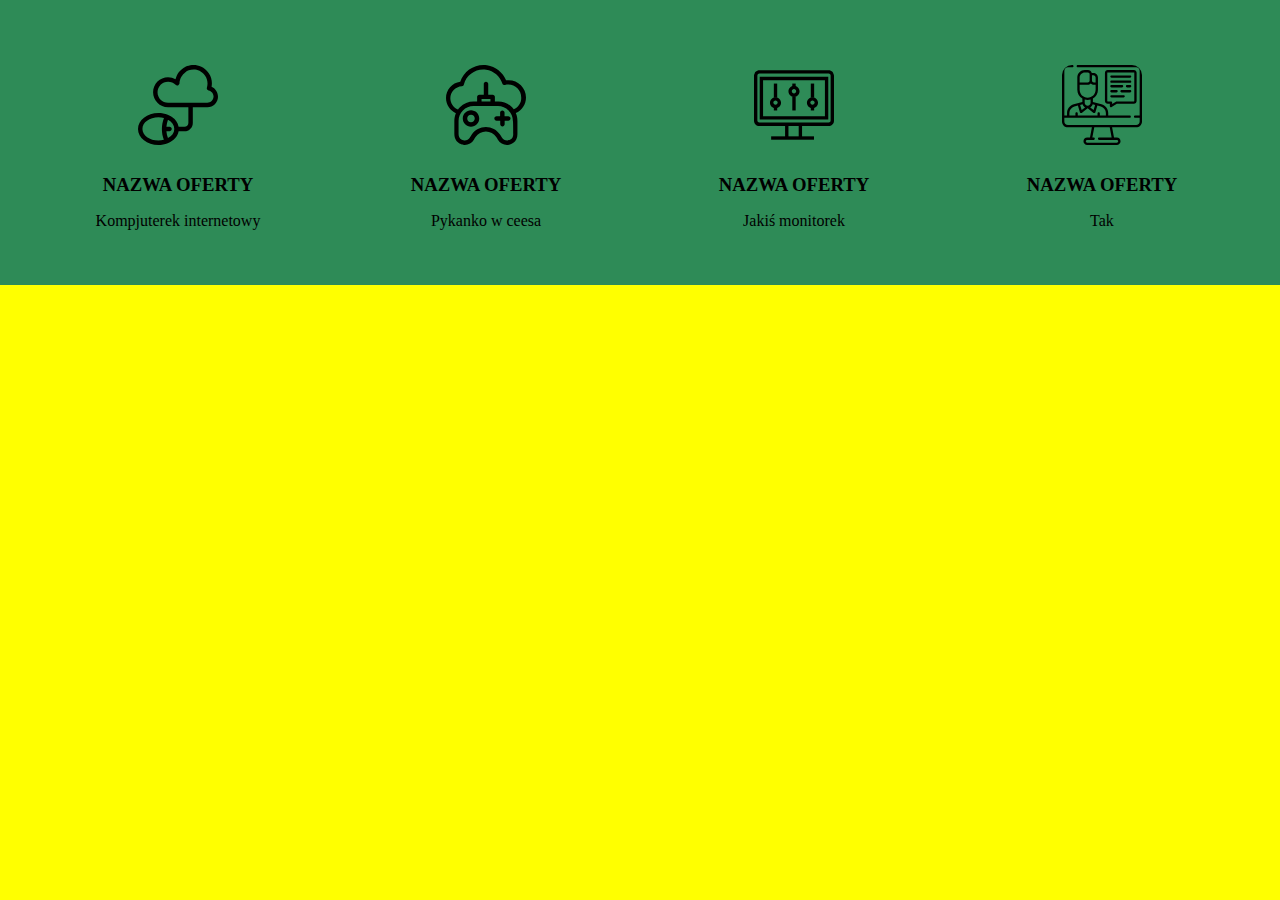
==== flexbox-projekt/index.html @ 3b9eee7c "27.2.2020 koniec. Flex, Hoover, Strona animowana" ====
<!DOCTYPE html>
<html lang="pl">
<head>
    <meta charset="UTF-8">
    <meta name="viewport" content="width=device-width, initial-scale=1.0">
    <meta http-equiv="X-UA-Compatible" content="ie=edge">
    <title>Superkozacki Projekt</title>
    <link rel="stylesheet" href="style.css">
</head>
<body>
    <div class="offers">
        <!-- <h2 class="offers__title">Ofjerty</h2> -->
        <a href="#" class="offers__single-offer">
            <img class="offers__single-offer-icon" src="img/cloud-computing.svg" alt="Tak">
            <h3 class="offers__single-offer-title">Nazwa oferty</h3>
            <p class="offers__single-offer-intro">Kompjuterek internetowy</p>
        </a>
        <a href="#" class="offers__single-offer">
            <img class="offers__single-offer-icon" src="img/cloud-game.svg" alt="Tak">
            <h3 class="offers__single-offer-title">Nazwa oferty</h3>
            <p class="offers__single-offer-intro">Pykanko w ceesa</p>
        </a>
        <a href="#" class="offers__single-offer">
            <img class="offers__single-offer-icon" src="img/monitor.svg" alt="Tak">
            <h3 class="offers__single-offer-title">Nazwa oferty</h3>
            <p class="offers__single-offer-intro">Jakiś monitorek</p>
        </a>
        <a href="#" class="offers__single-offer">
            <img class="offers__single-offer-icon" src="img/video-conference.svg" alt="Tak">
            <h3 class="offers__single-offer-title">Nazwa oferty</h3>
            <p class="offers__single-offer-intro">Tak</p>
        </a>
    </div>
</body>
</html>
---- flexbox-projekt/style.css ----
* {
  -webkit-box-sizing: border-box;
          box-sizing: border-box;
}

body {
  background-color: yellow;
  margin: 0;
}

.offers {
  width: 100vw;
  background-color: seagreen;
  padding: 30px 0;
  display: -webkit-box;
  display: -ms-flexbox;
  display: flex;
  -webkit-box-pack: space-evenly;
      -ms-flex-pack: space-evenly;
          justify-content: space-evenly;
  -ms-flex-wrap: wrap;
      flex-wrap: wrap;
}

.offers__single-offer {
  width: 220px;
  margin: 20px;
  text-decoration: none;
  display: -webkit-box;
  display: -ms-flexbox;
  display: flex;
  -webkit-box-orient: vertical;
  -webkit-box-direction: normal;
      -ms-flex-direction: column;
          flex-direction: column;
  -webkit-box-align: center;
      -ms-flex-align: center;
          align-items: center;
  border-radius: 30px;
  padding: 5px;
}

.offers__single-offer:hover .offers__single-offer-icon {
  background-color: darkgreen;
  -webkit-transform: translateY(-10px);
          transform: translateY(-10px);
}

.offers__single-offer-icon {
  height: 100px;
  border-radius: 20px;
  border: darkgreen;
  padding: 10px;
  -webkit-transition: .2s;
  transition: .2s;
}

.offers__single-offer-title {
  text-align: center;
  margin-bottom: 0;
  color: black;
  text-transform: uppercase;
}

.offers__single-offer-intro {
  text-align: center;
  margin-bottom: 0;
  color: black;
}
/*# sourceMappingURL=style.css.map */
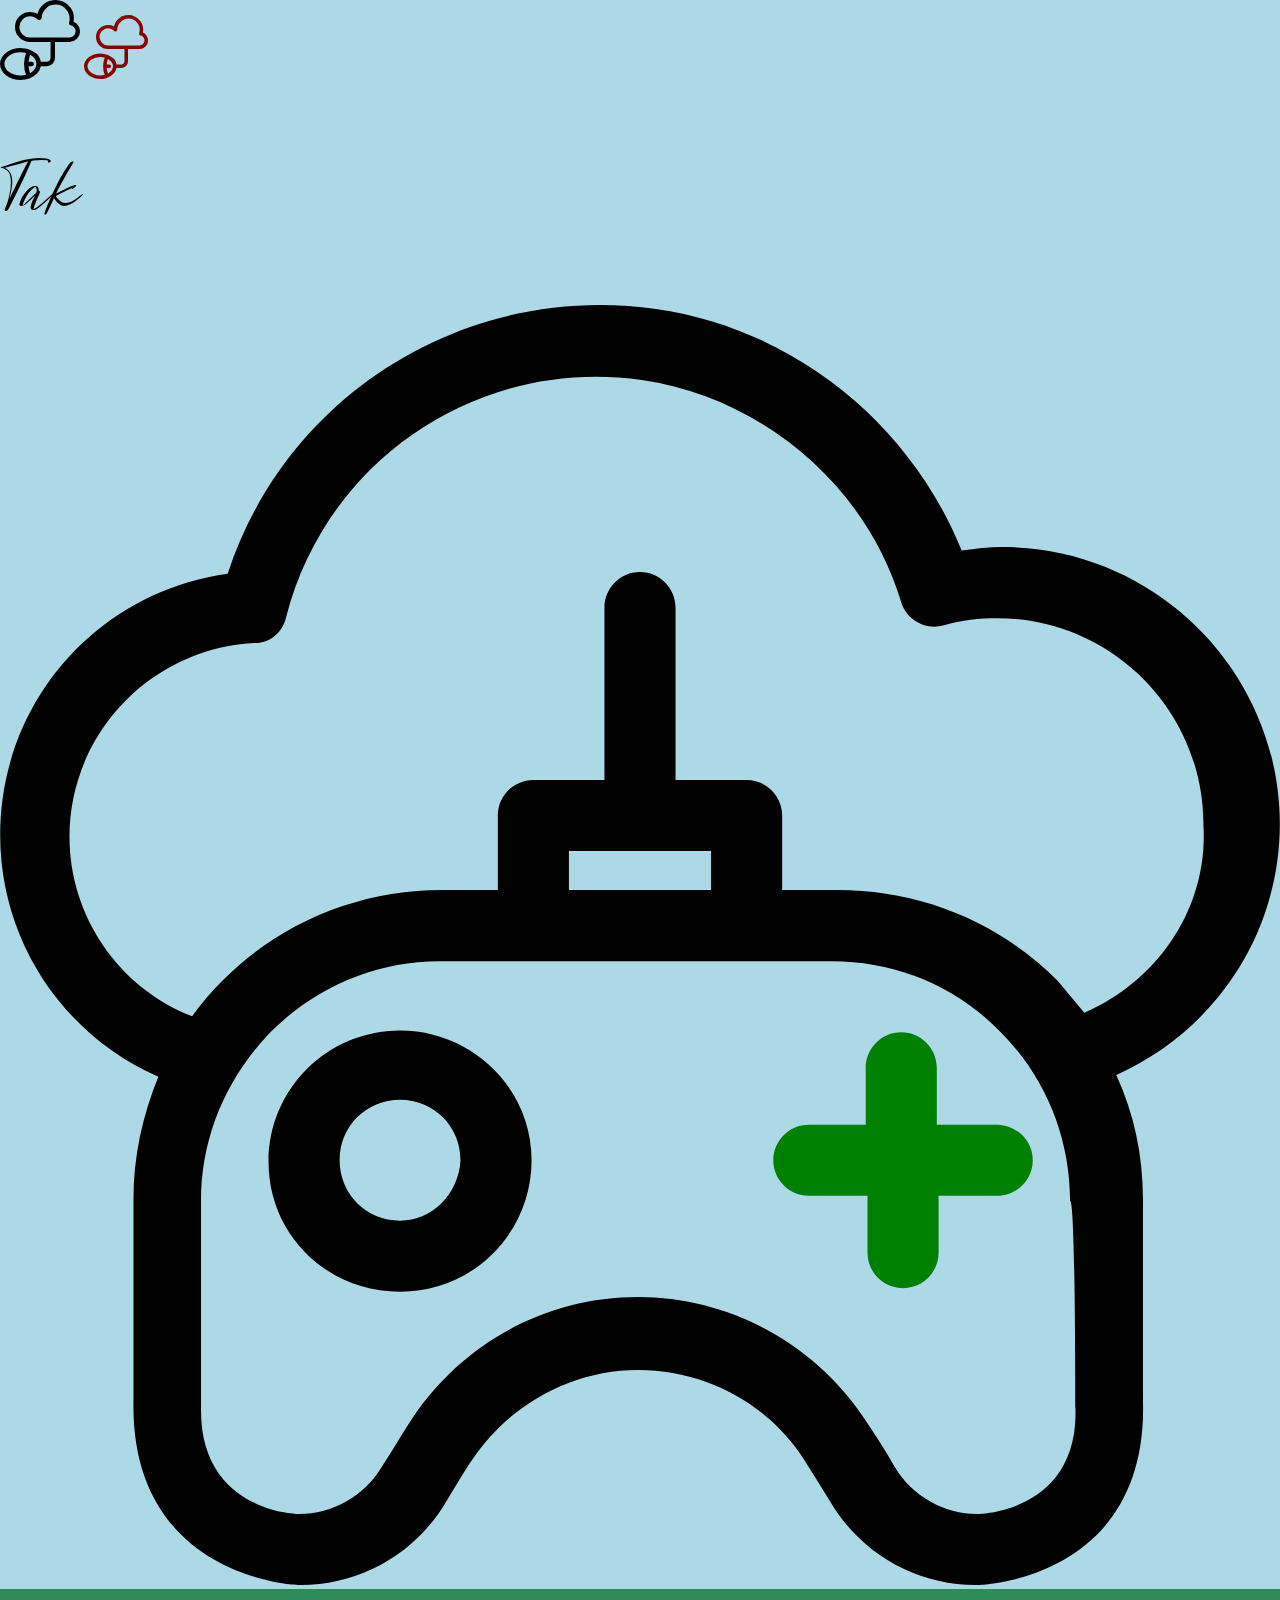
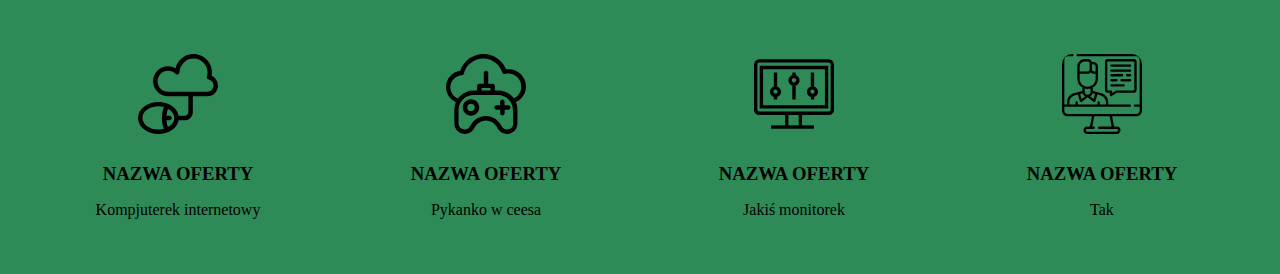
==== commit c3934a6a: "5.3.2020 koniec - media, container" ====
--- a/flexbox-projekt/index.html
+++ b/flexbox-projekt/index.html
@@ -5,9 +5,89 @@
     <meta name="viewport" content="width=device-width, initial-scale=1.0">
     <meta http-equiv="X-UA-Compatible" content="ie=edge">
     <title>Superkozacki Projekt</title>
-    <link rel="stylesheet" href="style.css">
+    <link rel="stylesheet" href="style.min.css">
 </head>
+
 <body>
+    <span class="icon-2"></span>
+    <span class="icon">&#xe900;</span>
+    <p class="gilmore">Tak</p>
+
+    <?xml version="1.0" encoding="iso-8859-1"?>
+    <!-- Generator: Adobe Illustrator 19.0.0, SVG Export Plug-In . SVG Version: 6.00 Build 0)  -->
+    <svg version="1.1" id="Layer_1" xmlns="http://www.w3.org/2000/svg" xmlns:xlink="http://www.w3.org/1999/xlink" x="0px" y="0px"
+         viewBox="0 0 505.127 505.127" style="enable-background:new 0 0 505.127 505.127;" xml:space="preserve">
+    <g>
+        <g>
+            <path d="M157.878,286.299c-28.756,0-51.901,23.145-51.901,51.901s23.145,51.2,51.901,51.2s51.901-23.145,51.901-51.901
+                C209.78,308.743,185.933,286.299,157.878,286.299z M157.878,361.346c-13.326,0-23.847-10.521-23.847-23.847
+                s10.521-23.847,23.847-23.847s23.847,10.521,23.847,23.847C181.024,350.825,170.503,361.346,157.878,361.346z"/>
+        </g>
+    </g>
+    <g>
+        <g>
+            <path class="test" d="M392.837,323.472h-23.145v-22.444c0-7.715-6.312-14.027-14.027-14.027c-7.715,0-14.027,6.312-14.027,14.027v22.444
+                h-22.444c-7.715,0-14.027,6.312-14.027,14.027c0,7.715,6.312,14.027,14.027,14.027h23.145v22.444
+                c0,7.715,6.312,14.027,14.027,14.027c7.715,0,14.027-6.312,14.027-14.027v-22.444h23.145c7.715,0,14.027-6.312,14.027-14.027
+                C407.566,329.784,401.254,323.472,392.837,323.472z"/>
+        </g>
+    </g>
+    <g>
+        <g>
+            <path d="M505.057,204.941c0-60.318-49.096-109.414-109.414-109.414c-5.611,0-10.521,0.701-16.132,1.403
+                c-20.34-50.499-66.63-87.671-120.636-95.386C183.829-8.977,112.991,35.209,89.846,106.047
+                c-51.2,7.014-89.775,50.499-89.775,103.101c0,42.082,25.249,79.255,62.422,95.386c-6.312,15.43-9.819,31.562-9.819,48.395v79.255
+                c-1.403,67.331,58.915,72.943,65.929,72.943c23.847,0,45.589-12.625,57.512-32.964c3.507-5.611,7.014-11.923,10.521-16.833
+                c14.729-21.742,39.277-35.069,65.227-35.069c26.652,0,51.2,13.326,65.227,35.069c3.507,5.611,7.014,11.222,10.521,16.833
+                c11.923,20.34,33.666,32.964,57.512,32.964c7.014,0,68.033-4.91,65.929-72.943V352.93c0-17.534-3.507-33.666-10.521-49.096
+                C479.807,286.299,505.057,247.724,505.057,204.941z M385.824,477.072c-13.326,0-25.951-7.014-32.964-18.937
+                c-3.507-6.312-7.715-12.625-11.923-18.937c-19.638-29.458-53.304-47.693-89.074-47.693c-35.77,0-68.734,17.534-89.074,47.693
+                c-4.208,6.312-7.715,12.625-11.923,18.937c-7.014,11.923-19.638,18.937-32.964,18.937c-4.208,0-39.277-2.805-38.575-42.082
+                c0-0.701,0-81.359,0-81.359c0-25.249,9.819-48.395,27.353-66.63c17.534-17.534,41.381-28.055,66.63-28.055h155.003
+                c25.249,0,49.096,9.819,66.63,28.055c17.534,17.534,27.353,41.381,27.353,66.63c2.104-0.701,2.104,80.658,2.104,81.359
+                C425.802,474.267,390.032,477.072,385.824,477.072z M224.509,230.891v-15.43h56.11v15.43H224.509z M427.906,279.286
+                c-3.507-4.208-7.014-8.416-10.521-12.625c-23.145-23.145-54.005-35.77-86.97-35.77h-21.742v-29.458
+                c0-7.715-6.312-14.027-14.027-14.027h-28.055v-68.033c0-7.715-6.312-14.027-14.027-14.027c-7.715,0-14.027,6.312-14.027,14.027
+                v68.033h-28.055c-7.715,0-14.027,6.312-14.027,14.027v29.458h-21.742c-32.964,0-63.825,12.625-86.97,35.77
+                c-4.208,4.208-8.416,9.118-11.923,14.027c-28.756-11.222-48.395-39.277-48.395-70.838c0-40.679,32.263-74.345,72.942-76.449
+                c6.312,0,11.222-4.208,12.625-10.521c16.132-62.422,76.449-102.4,140.274-93.282c47.693,7.014,88.373,41.381,102.4,87.671
+                c2.104,7.014,9.819,11.222,16.833,9.118c7.014-2.104,14.027-2.805,21.041-2.805c44.888,0,81.359,36.471,81.359,81.359
+                C477.002,237.204,457.363,266.661,427.906,279.286z"/>
+        </g>
+    </g>
+    <g>
+    </g>
+    <g>
+    </g>
+    <g>
+    </g>
+    <g>
+    </g>
+    <g>
+    </g>
+    <g>
+    </g>
+    <g>
+    </g>
+    <g>
+    </g>
+    <g>
+    </g>
+    <g>
+    </g>
+    <g>
+    </g>
+    <g>
+    </g>
+    <g>
+    </g>
+    <g>
+    </g>
+    <g>
+    </g>
+    </svg>
+    
+
     <div class="offers">
         <!-- <h2 class="offers__title">Ofjerty</h2> -->
         <a href="#" class="offers__single-offer">
--- a/flexbox-projekt/style.min.css
+++ b/flexbox-projekt/style.min.css
@@ -0,0 +1,2 @@
+@font-face{font-family:'icomoon';src:url("fonts/icomoon.eot?umecmj");src:url("fonts/icomoon.eot?umecmj#iefix") format("embedded-opentype"),url("fonts/icomoon.ttf?umecmj") format("truetype"),url("fonts/icomoon.woff?umecmj") format("woff"),url("fonts/icomoon.svg?umecmj#icomoon") format("svg");font-weight:normal;font-style:normal;font-display:block}@font-face{font-family:'gillimoreregular';src:url("fonts/gillimore-webfont.woff2") format("woff2"),url("fonts/gillimore-webfont.woff") format("woff");font-weight:normal;font-style:normal}*{-webkit-box-sizing:border-box;box-sizing:border-box;--main-color: lightblue}body{background-color:var(--main-color);margin:0}.gilmore{font-family:'gillimoreregular';font-size:4rem}.test{fill:green}.icon{font-family:'icomoon';font-size:4rem;color:darkred}.icon-2::before{content:"\e900";font-family:'icomoon';font-size:5rem}.offers{width:100vw;background-color:seagreen;padding:30px 0;display:-webkit-box;display:-ms-flexbox;display:flex;-webkit-box-pack:space-evenly;-ms-flex-pack:space-evenly;justify-content:space-evenly;-ms-flex-wrap:wrap;flex-wrap:wrap}.offers__single-offer{width:220px;margin:20px;text-decoration:none;display:-webkit-box;display:-ms-flexbox;display:flex;-webkit-box-orient:vertical;-webkit-box-direction:normal;-ms-flex-direction:column;flex-direction:column;-webkit-box-align:center;-ms-flex-align:center;align-items:center;border-radius:30px;padding:5px}.offers__single-offer:hover .offers__single-offer-icon{background-color:darkgreen;-webkit-transform:translateY(-10px);transform:translateY(-10px)}.offers__single-offer-icon{height:100px;border-radius:20px;border:darkgreen;padding:10px;-webkit-transition:.2s;transition:.2s}.offers__single-offer-title{text-align:center;margin-bottom:0;color:black;text-transform:uppercase}.offers__single-offer-intro{text-align:center;margin-bottom:0;color:black}
+/*# sourceMappingURL=style.min.css.map */